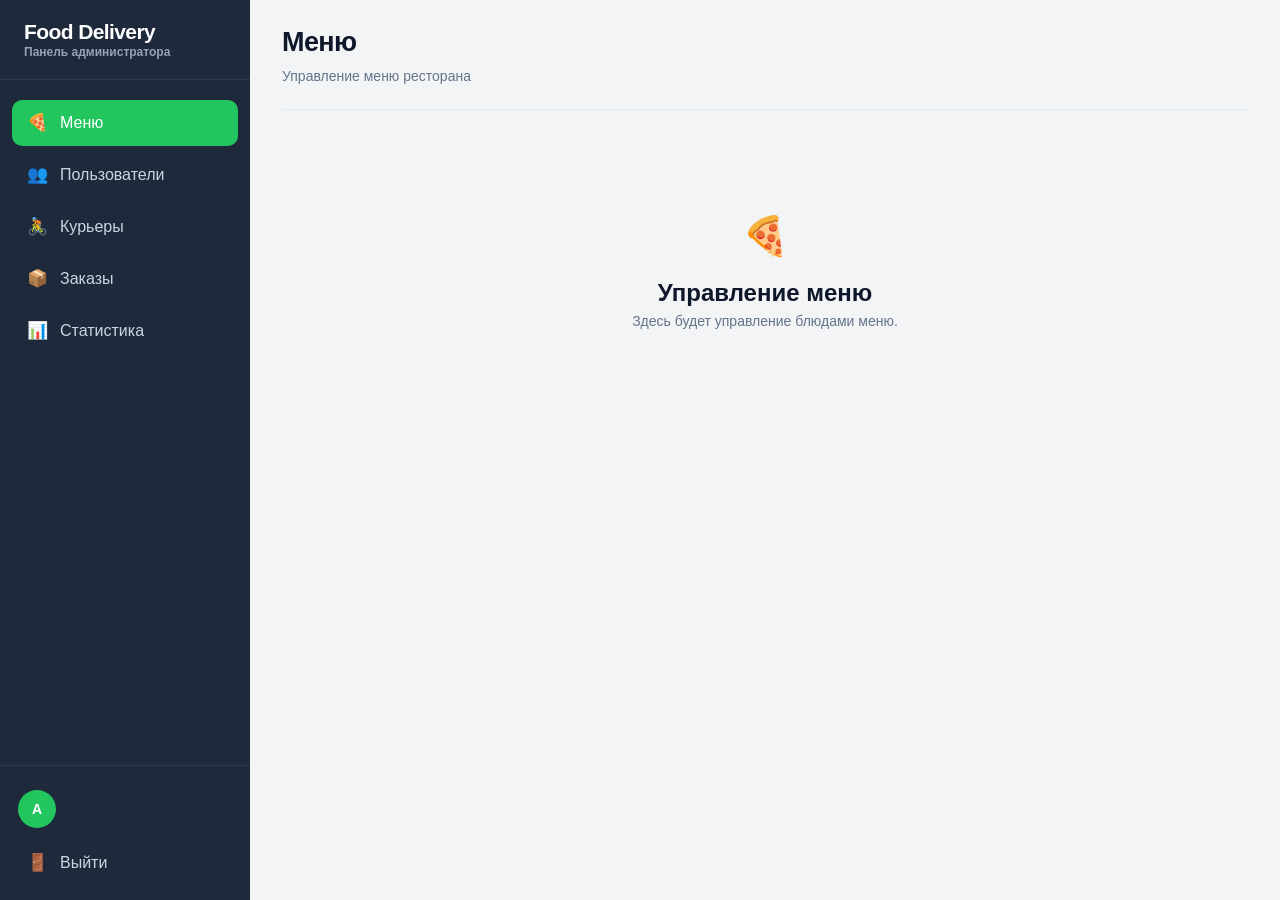
==== frontend/admin-service-frontend/index.html @ 24fa4620 "feat: add new info for user and did UserService with UserController" ====
<!DOCTYPE html>
<html lang="ru">
<head>
    <meta charset="UTF-8">
    <meta name="viewport" content="width=device-width, initial-scale=1.0">
    <title>Food Delivery — Администратор</title>
    <link rel="stylesheet" href="css/style.css">
</head>

<body>

<div class="app">

    <aside class="sidebar">
        <div class="sidebar-logo">
            <div class="logo-text">
                <span class="logo-title">Food Delivery</span>
                <span class="logo-subtitle">Панель администратора</span>
            </div>
        </div>

        <nav class="sidebar-nav">

            <button class="nav-item active" onclick="showSection('menu')">
                <span class="nav-icon">🍕</span>
                <span>Меню</span>
            </button>

            <button class="nav-item" onclick="showSection('users')">
                <span class="nav-icon">👥</span>
                <span>Пользователи</span>
            </button>

            <button class="nav-item" onclick="showSection('couriers')">
                <span class="nav-icon">🚴</span>
                <span>Курьеры</span>
            </button>

            <button class="nav-item" onclick="showSection('orders')">
                <span class="nav-icon">📦</span>
                <span>Заказы</span>
            </button>

            <button class="nav-item" onclick="showSection('statistics')">
                <span class="nav-icon">📊</span>
                <span>Статистика</span>
            </button>

        </nav>

        <div class="sidebar-bottom">

            <div class="user-info">
                <div class="user-avatar">A</div>

                <div class="user-details">
                    <span class="user-name" id="userEmail"></span>
                </div>
            </div>

            <button class="logout-button" onclick="logout()">
                <span class="nav-icon">🚪</span>
                <span>Выйти</span>
            </button>

        </div>

    </aside>

    <main class="main-content">
        <header class="top-header">
            <div class="header-title">
                <h1 id="pageTitle">Меню</h1>
                <p id="pageDescription">Управление меню ресторана</p>
            </div>
        </header>

        <section class="content-section">
            <div id="content">
                <div class="empty-state">
                    <div class="empty-state-icon">🍕</div>
                    <h2>Управление меню</h2>
                    <p>Здесь будет управление блюдами меню.</p>
                </div>
            </div>
        </section>

    </main>

</div>

<script type="module" src="js/app.js"></script>

</body>
</html>
---- frontend/admin-service-frontend/css/style.css ----
* {
    box-sizing: border-box;
    margin: 0;
    padding: 0;
}

:root {
    --primary: #22c55e;
    --primary-dark: #16a34a;
    --primary-light: #dcfce7;

    --background: #f3f4f6;
    --surface: #ffffff;

    --sidebar: #1e293b;
    --sidebar-hover: #334155;

    --text: #0f172a;
    --text-secondary: #64748b;

    --border: #e2e8f0;

    --danger: #ef4444;
    --danger-light: #fee2e2;

    --warning: #f59e0b;
    --warning-light: #fef3c7;

    --info: #3b82f6;
    --info-light: #dbeafe;

    --shadow: 0 4px 20px rgba(15, 23, 42, 0.06);
    --shadow-hover: 0 10px 30px rgba(15, 23, 42, 0.10);

    --radius: 14px;
}

html {
    width: 100%;
    min-height: 100%;
}

body {
    width: 100%;
    min-height: 100vh;
    font-family: Inter, Arial, sans-serif;
    background: var(--background);
    color: var(--text);
    line-height: 1.5;
}

button,
input,
textarea,
select {
    font: inherit;
}

button {
    cursor: pointer;
}

button:disabled {
    cursor: not-allowed;
    opacity: 0.55;
}

.hidden {
    display: none !important;
}

/* =========================================================
   LAYOUT & SIDEBAR
   ========================================================= */

.app {
    min-height: 100vh;
}

.sidebar {
    position: fixed;
    top: 0;
    left: 0;
    width: 250px;
    height: 100vh;
    display: flex;
    flex-direction: column;
    background: var(--sidebar);
    color: #ffffff;
    z-index: 100;
}

.sidebar-logo {
    height: 80px;
    display: flex;
    align-items: center;
    padding: 0 24px;
    border-bottom: 1px solid rgba(255, 255, 255, 0.08);
}

.logo-text {
    display: flex;
    flex-direction: column;
    line-height: 1;
}

.logo-title {
    color: #ffffff;
    font-size: 21px;
    font-weight: 800;
    letter-spacing: -0.6px;
}

.logo-subtitle {
    margin-top: 4px;
    color: #94a3b8;
    font-size: 12px;
    font-weight: 600;
}

.sidebar-nav {
    flex: 1;
    padding: 20px 12px;
}

.nav-item {
    width: 100%;
    height: 46px;
    display: flex;
    align-items: center;
    gap: 12px;
    padding: 0 14px;
    margin-bottom: 6px;
    border: 0;
    border-radius: 10px;
    background: transparent;
    color: #cbd5e1;
    text-align: left;
    transition: background 0.2s ease, color 0.2s ease;
}

.nav-item:hover {
    background: var(--sidebar-hover);
    color: #ffffff;
}

.nav-item.active {
    background: var(--primary);
    color: #ffffff;
}

.nav-icon {
    width: 22px;
    display: flex;
    align-items: center;
    justify-content: center;
    font-size: 17px;
}

.sidebar-bottom {
    padding: 16px 12px;
    border-top: 1px solid rgba(255, 255, 255, 0.08);
}

.user-info {
    display: flex;
    align-items: center;
    gap: 10px;
    padding: 8px 6px 14px;
}

.user-avatar {
    width: 38px;
    height: 38px;
    display: flex;
    align-items: center;
    justify-content: center;
    flex-shrink: 0;
    border-radius: 50%;
    background: var(--primary);
    color: #ffffff;
    font-size: 14px;
    font-weight: 800;
}

.user-details {
    min-width: 0;
    display: flex;
    flex-direction: column;
}

.user-name {
    overflow: hidden;
    color: #ffffff;
    font-size: 13px;
    font-weight: 650;
    text-overflow: ellipsis;
    white-space: nowrap;
}

.courier-status-badge {
    display: inline-block;
    font-size: 10px;
    font-weight: 700;
    padding: 2px 6px;
    border-radius: 10px;
    margin-top: 2px;
    width: fit-content;
}

.courier-status-badge.online {
    background: var(--primary-light);
    color: #15803d;
}

.courier-status-badge.offline {
    background: var(--danger-light);
    color: #b91c1c;
}

.logout-button {
    width: 100%;
    height: 42px;
    display: flex;
    align-items: center;
    gap: 12px;
    padding: 0 14px;
    border: 0;
    border-radius: 10px;
    background: transparent;
    color: #cbd5e1;
    text-align: left;
    transition: 0.2s ease;
}

.logout-button:hover {
    background: rgba(239, 68, 68, 0.15);
    color: #fca5a5;
}

/* =========================================================
   MAIN CONTENT & HEADER
   ========================================================= */

.main-content {
    width: calc(100% - 250px);
    min-height: 100vh;
    margin-left: 250px;
    padding: 0 32px 40px;
}

.top-header {
    min-height: 96px;
    display: flex;
    align-items: center;
    justify-content: space-between;
    gap: 20px;
    padding: 22px 0;
    border-bottom: 1px solid var(--border);
}

.header-title h1 {
    font-size: 27px;
    font-weight: 750;
    letter-spacing: -0.6px;
}

.header-title p {
    margin-top: 3px;
    color: var(--text-secondary);
    font-size: 14px;
}

.header-actions {
    display: flex;
    align-items: center;
    gap: 14px;
}

.stats-counter {
    background: var(--surface);
    border: 1px solid var(--border);
    padding: 8px 16px;
    border-radius: 10px;
    font-size: 13px;
    color: var(--text-secondary);

    display: flex;
    align-items: center;
    gap: 6px;
}

.stats-counter strong {
    color: var(--primary-dark);
    font-size: 15px;
}

.status-toggle-button {
    height: 44px;
    padding: 0 18px;
    border: 0;
    border-radius: 10px;
    font-size: 13px;
    font-weight: 700;
    display: inline-flex;
    align-items: center;
    gap: 8px;
    transition: 0.2s ease;
}

.status-toggle-button.online {
    background: var(--primary);
    color: #ffffff;
}

.status-toggle-button.online:hover {
    background: var(--primary-dark);
}

.status-toggle-button.offline {
    background: var(--danger);
    color: #ffffff;
}

.status-toggle-button.offline:hover {
    background: #dc2626;
}

.status-dot {
    width: 8px;
    height: 8px;
    border-radius: 50%;
    background: #ffffff;
}

.alert {
    margin-top: 20px;
    padding: 13px 16px;
    border-radius: 10px;
    font-size: 14px;
    font-weight: 600;
}

.alert-danger {
    background: var(--danger-light);
    color: #b91c1c;
    border: 1px solid #fecaca;
}

.alert-success {
    background: var(--primary-light);
    color: #15803d;
    border: 1px solid #bbf7d0;
}

.content-section {
    padding-top: 28px;
}

/* =========================================================
   ACTIVE DELIVERY CARD (ГЛАВНАЯ КАРТОЧКА КУРЬЕРА)
   ========================================================= */

.active-delivery-card {
    background: var(--surface);
    border: 2px solid var(--primary);
    border-radius: var(--radius);
    padding: 24px;
    box-shadow: var(--shadow-hover);
    max-width: 700px;
}

.active-delivery-header {
    display: flex;
    align-items: flex-start;
    justify-content: space-between;
    padding-bottom: 18px;
    border-bottom: 1px solid var(--border);
}

.active-badge {
    font-size: 11px;
    font-weight: 800;
    color: var(--primary-dark);
    letter-spacing: 0.5px;
}

.active-delivery-header h2 {
    font-size: 24px;
    font-weight: 800;
    margin-top: 2px;
}

.active-delivery-body {
    padding: 20px 0;
}

.delivery-address-box {
    background: #f8fafc;
    padding: 16px;
    border-radius: 10px;
    border: 1px solid var(--border);
    margin-bottom: 16px;
}

.delivery-address-box span {
    display: block;
    font-size: 11px;
    color: var(--text-secondary);
    text-transform: uppercase;
    margin-bottom: 4px;
}

.delivery-address-box strong {
    font-size: 16px;
    color: var(--text);
}

.delivery-meta-grid {
    display: grid;
    grid-template-columns: 1fr 1fr;
    gap: 16px;
}

.delivery-meta-grid div {
    background: #f8fafc;
    padding: 12px 16px;
    border-radius: 10px;
    border: 1px solid var(--border);
}

.delivery-meta-grid span {
    display: block;
    font-size: 11px;
    color: var(--text-secondary);
    text-transform: uppercase;
    margin-bottom: 2px;
}

.delivery-meta-grid strong {
    font-size: 14px;
}

.active-delivery-actions {
    padding-top: 10px;
}

.action-btn {
    width: 100%;
    height: 52px;
    font-size: 15px;
}

.success-btn {
    background: #16a34a;
}

.success-btn:hover {
    background: #15803d;
}

/* =========================================================
   WAITING & HISTORY DELIVERIES LIST
   ========================================================= */

.orders-header {
    display: flex;
    align-items: center;
    justify-content: space-between;
    gap: 15px;
    margin-bottom: 20px;
}

.orders-header h2 {
    font-size: 19px;
}

.orders-header p {
    color: var(--text-secondary);
    font-size: 13px;
}

.waiting-list,
.orders-list {
    display: grid;
    gap: 14px;
}

.delivery-card {
    padding: 20px;
    background: var(--surface);
    border: 1px solid var(--border);
    border-radius: var(--radius);
    box-shadow: var(--shadow);
    transition: transform 0.2s ease, box-shadow 0.2s ease;
}

.delivery-card:hover {
    transform: translateY(-1px);
    box-shadow: var(--shadow-hover);
}

.delivery-card-header {
    display: flex;
    align-items: center;
    justify-content: space-between;
    padding-bottom: 14px;
    border-bottom: 1px solid var(--border);
}

.delivery-card-header h3 {
    font-size: 17px;
}

.order-status {
    display: inline-flex;
    align-items: center;
    min-height: 28px;
    padding: 0 12px;
    border-radius: 20px;
    font-size: 12px;
    font-weight: 700;
    white-space: nowrap;
}

.status-success {
    background: var(--primary-light);
    color: #15803d;
}

.status-info {
    background: var(--info-light);
    color: #1d4ed8;
}

.status-warning {
    background: var(--warning-light);
    color: #b45309;
}

.delivery-card-body {
    display: grid;
    grid-template-columns: 2fr 1fr auto;
    align-items: center;
    gap: 16px;
    padding-top: 14px;
}

.delivery-card-body span {
    display: block;
    font-size: 11px;
    color: var(--text-secondary);
    text-transform: uppercase;
    margin-bottom: 2px;
}

.delivery-card-body strong {
    font-size: 14px;
}

/* =========================================================
   BUTTONS & STATES
   ========================================================= */

.primary-button {
    min-height: 44px;
    padding: 0 18px;
    border: 0;
    border-radius: 9px;
    background: var(--primary);
    color: #ffffff;
    font-weight: 700;
    transition: 0.2s ease;
}

.primary-button:hover:not(:disabled) {
    background: var(--primary-dark);
}

.secondary-button {
    min-height: 40px;
    padding: 0 14px;
    border: 1px solid var(--border);
    border-radius: 9px;
    background: #ffffff;
    color: var(--text);
    font-size: 13px;
    font-weight: 650;
    transition: 0.2s ease;
}

.secondary-button:hover {
    border-color: var(--primary);
    color: var(--primary-dark);
}

.empty-state {
    padding: 70px 20px;
    text-align: center;
}

.empty-state-icon {
    font-size: 38px;
    margin-bottom: 10px;
}

.empty-state h3 {
    font-size: 18px;
    margin-bottom: 6px;
}

.empty-state p {
    color: var(--text-secondary);
    font-size: 14px;
    margin-bottom: 18px;
}

.loader {
    width: 34px;
    height: 34px;
    margin: 0 auto 14px;
    border: 3px solid #e2e8f0;
    border-top-color: var(--primary);
    border-radius: 50%;
    animation: spin 0.8s linear infinite;
}

.courier-state {
    padding: 60px 20px;
    text-align: center;
    color: var(--text-secondary);
}

@keyframes spin {
    to {
        transform: rotate(360deg);
    }
}

/* =========================================================
   PROFILE
   ========================================================= */

.profile-section {
    max-width: 600px;
}

.profile-card {
    overflow: hidden;
    background: var(--surface);
    border: 1px solid var(--border);
    border-radius: var(--radius);
    box-shadow: var(--shadow);
}

.profile-card-header {
    display: flex;
    align-items: center;
    gap: 16px;
    padding: 24px;
    border-bottom: 1px solid var(--border);
}

.profile-avatar-large {
    width: 60px;
    height: 60px;
    display: flex;
    align-items: center;
    justify-content: center;
    flex-shrink: 0;
    border-radius: 50%;
    background: var(--primary-light);
    color: var(--primary-dark);
    font-size: 22px;
    font-weight: 800;
}

.profile-card-header h2 {
    font-size: 19px;
    font-weight: 700;
}

.profile-info {
    padding: 8px 24px;
}

.profile-info-row {
    min-height: 54px;
    display: flex;
    align-items: center;
    justify-content: space-between;
    gap: 20px;
    border-bottom: 1px solid var(--border);
}

.profile-info-row span {
    color: var(--text-secondary);
    font-size: 13px;
}

.profile-info-row strong {
    font-size: 13px;
}

.logout-profile-button {
    height: 44px;
    margin: 20px 24px;
    padding: 0 16px;
    border: 1px solid #fecaca;
    border-radius: 9px;
    background: var(--danger-light);
    color: #b91c1c;
    font-size: 13px;
    font-weight: 650;
    width: calc(100% - 48px);
}

.logout-profile-button:hover {
    background: #fecaca;
}

/* =========================================================
   RESPONSIVE
   ========================================================= */

@media (max-width: 760px) {
    .sidebar {
        position: static;
        width: 100%;
        height: auto;
    }

    .main-content {
        width: 100%;
        margin-left: 0;
        padding: 0 18px 30px;
    }

    .delivery-card-body {
        grid-template-columns: 1fr;
    }
}
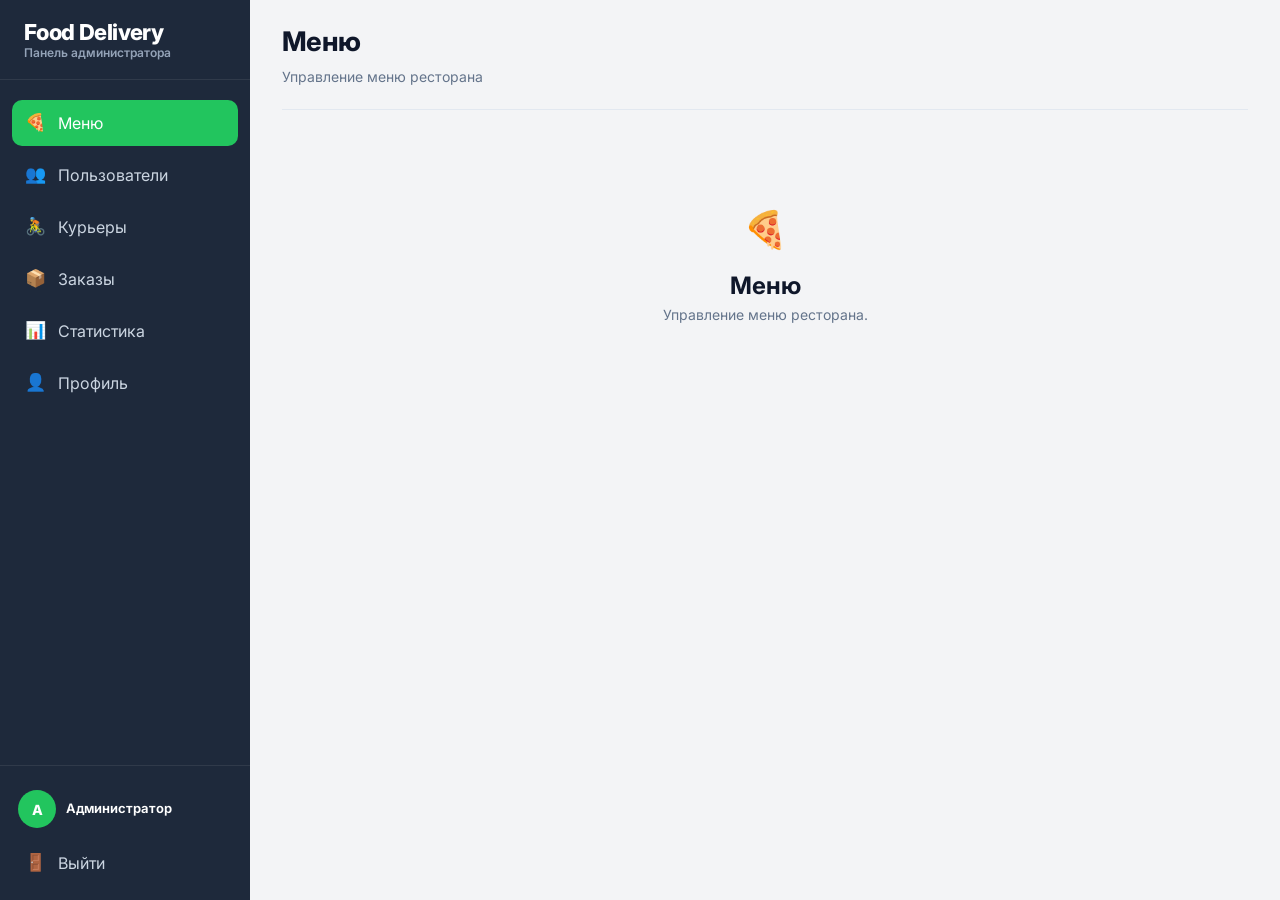
==== commit efa72f1b: "fix: refactored frontend, delete unnecessary methods and files" ====
--- a/frontend/admin-service-frontend/index.html
+++ b/frontend/admin-service-frontend/index.html
@@ -4,7 +4,8 @@
     <meta charset="UTF-8">
     <meta name="viewport" content="width=device-width, initial-scale=1.0">
     <title>Food Delivery — Администратор</title>
-    <link rel="stylesheet" href="css/style.css">
+    <link rel="stylesheet" href="../common/css/base.css">
+    <link rel="stylesheet" href="../common/css/components.css">
 </head>
 
 <body>
@@ -21,29 +22,34 @@
 
         <nav class="sidebar-nav">
 
-            <button class="nav-item active" onclick="showSection('menu')">
+            <button class="nav-item active" data-section="menu">
                 <span class="nav-icon">🍕</span>
                 <span>Меню</span>
             </button>
 
-            <button class="nav-item" onclick="showSection('users')">
+            <button class="nav-item" data-section="users">
                 <span class="nav-icon">👥</span>
                 <span>Пользователи</span>
             </button>
 
-            <button class="nav-item" onclick="showSection('couriers')">
+            <button class="nav-item" data-section="couriers">
                 <span class="nav-icon">🚴</span>
                 <span>Курьеры</span>
             </button>
 
-            <button class="nav-item" onclick="showSection('orders')">
+            <button class="nav-item" data-section="orders">
                 <span class="nav-icon">📦</span>
                 <span>Заказы</span>
             </button>
 
-            <button class="nav-item" onclick="showSection('statistics')">
+            <button class="nav-item" data-section="statistics">
                 <span class="nav-icon">📊</span>
                 <span>Статистика</span>
+            </button>
+
+            <button class="nav-item" type="button" data-section="profile">
+                <span class="nav-icon">👤</span>
+                <span>Профиль</span>
             </button>
 
         </nav>
@@ -58,7 +64,7 @@
                 </div>
             </div>
 
-            <button class="logout-button" onclick="logout()">
+            <button class="logout-button" id="logoutButton">
                 <span class="nav-icon">🚪</span>
                 <span>Выйти</span>
             </button>
--- a/frontend/common/css/base.css
+++ b/frontend/common/css/base.css
@@ -0,0 +1,126 @@
+@import url("https://fonts.googleapis.com/css2?family=Inter:wght@400;500;600;700;800&display=swap");
+
+:root {
+    --color-primary: #22c55e;
+    --color-primary-dark: #16a34a;
+    --color-primary-light: #dcfce7;
+
+    --color-bg: #f3f4f6;
+    --color-surface: #ffffff;
+    --color-surface-muted: #f8fafc;
+
+    --color-sidebar: #1e293b;
+    --color-sidebar-hover: #334155;
+
+    --color-text: #0f172a;
+    --color-text-secondary: #64748b;
+    --color-border: #e2e8f0;
+    --color-border-strong: #cbd5e1;
+
+    --color-danger: #ef4444;
+    --color-danger-dark: #dc2626;
+    --color-danger-light: #fee2e2;
+
+    --color-warning-light: #fef3c7;
+
+    --color-info-light: #dbeafe;
+
+    --color-success-text: #15803d;
+    --color-danger-text: #b91c1c;
+    --color-warning-text: #b45309;
+    --color-info-text: #1d4ed8;
+
+    --shadow-sm: 0 2px 12px rgba(15, 23, 42, .05);
+    --shadow-md: 0 10px 32px rgba(15, 23, 42, .10);
+    --shadow-lg: 0 24px 70px rgba(15, 23, 42, .18);
+
+    --radius-sm: 9px;
+    --radius-md: 14px;
+    --radius-lg: 18px;
+
+    --spacing-1: 4px;
+    --spacing-2: 8px;
+    --spacing-3: 12px;
+    --spacing-4: 16px;
+    --spacing-5: 20px;
+    --spacing-6: 24px;
+    --spacing-7: 28px;
+    --spacing-8: 32px;
+}
+
+* {
+    box-sizing: border-box;
+    margin: 0;
+    padding: 0;
+}
+
+html {
+    width: 100%;
+    min-height: 100%;
+}
+
+body {
+    width: 100%;
+    min-height: 100vh;
+    font-family: Inter, -apple-system, BlinkMacSystemFont, "Segoe UI", Roboto, Arial, sans-serif;
+    background: var(--color-bg);
+    color: var(--color-text);
+    line-height: 1.5;
+    -webkit-font-smoothing: antialiased;
+    text-rendering: optimizeLegibility;
+}
+
+button,
+input,
+textarea,
+select {
+    font: inherit;
+}
+
+button {
+    cursor: pointer;
+}
+
+button:disabled {
+    cursor: not-allowed;
+    opacity: .55;
+}
+
+img {
+    max-width: 100%;
+}
+
+input,
+textarea,
+select {
+    outline: none;
+}
+
+input:focus,
+textarea:focus,
+select:focus {
+    border-color: var(--color-primary) !important;
+    box-shadow: 0 0 0 3px rgba(34, 197, 94, .10);
+}
+
+h1,
+h2,
+h3,
+h4,
+h5,
+h6 {
+    color: var(--color-text);
+}
+
+.hidden {
+    display: none !important;
+}
+
+.full-width {
+    width: 100%;
+}
+
+::selection {
+    background: var(--color-primary-light);
+    color: var(--color-text);
+}
--- a/frontend/common/css/components.css
+++ b/frontend/common/css/components.css
@@ -0,0 +1,514 @@
+.app {
+    min-height: 100vh;
+}
+
+.sidebar {
+    position: fixed;
+    inset: 0 auto 0 0;
+    width: 250px;
+    height: 100vh;
+    display: flex;
+    flex-direction: column;
+    background: var(--color-sidebar);
+    color: #fff;
+    z-index: 100;
+}
+
+.sidebar-logo {
+    height: 80px;
+    display: flex;
+    align-items: center;
+    padding: 0 var(--spacing-6);
+    border-bottom: 1px solid rgba(255, 255, 255, .08);
+}
+
+.logo-text {
+    display: flex;
+    flex-direction: column;
+    line-height: 1;
+}
+
+.logo-title {
+    color: #fff;
+    font-size: 22px;
+    font-weight: 800;
+    letter-spacing: -.6px;
+}
+
+.logo-subtitle {
+    margin-top: var(--spacing-1);
+    color: #94a3b8;
+    font-size: 12px;
+    font-weight: 600;
+}
+
+.sidebar-nav {
+    flex: 1;
+    padding: var(--spacing-5) var(--spacing-3);
+}
+
+.nav-item {
+    width: 100%;
+    height: 46px;
+    display: flex;
+    align-items: center;
+    gap: var(--spacing-3);
+    padding: 0 var(--spacing-3);
+    margin-bottom: 6px;
+    border: 0;
+    border-radius: 10px;
+    background: transparent;
+    color: #cbd5e1;
+    text-align: left;
+    transition: background-color .2s ease, color .2s ease;
+}
+
+.nav-item:hover {
+    background: var(--color-sidebar-hover);
+    color: #fff;
+}
+
+.nav-item.active {
+    background: var(--color-primary);
+    color: #fff;
+}
+
+.nav-icon {
+    width: 22px;
+    display: flex;
+    align-items: center;
+    justify-content: center;
+    flex-shrink: 0;
+    font-size: 17px;
+}
+
+.sidebar-bottom {
+    padding: var(--spacing-4) var(--spacing-3);
+    border-top: 1px solid rgba(255, 255, 255, .08);
+}
+
+.user-info {
+    display: flex;
+    align-items: center;
+    gap: 10px;
+    padding: var(--spacing-2) 6px 14px;
+}
+
+.user-avatar {
+    width: 38px;
+    height: 38px;
+    display: flex;
+    align-items: center;
+    justify-content: center;
+    flex-shrink: 0;
+    border-radius: 50%;
+    background: var(--color-primary);
+    color: #fff;
+    font-size: 14px;
+    font-weight: 800;
+}
+
+.user-details {
+    min-width: 0;
+    display: flex;
+    flex-direction: column;
+}
+
+.user-name {
+    overflow: hidden;
+    color: #fff;
+    font-size: 13px;
+    font-weight: 650;
+    text-overflow: ellipsis;
+    white-space: nowrap;
+}
+
+.logout-button {
+    width: 100%;
+    height: 42px;
+    display: flex;
+    align-items: center;
+    gap: var(--spacing-3);
+    padding: 0 var(--spacing-3);
+    border: 0;
+    border-radius: 10px;
+    background: transparent;
+    color: #cbd5e1;
+    text-align: left;
+    transition: background-color .2s ease, color .2s ease;
+}
+
+.logout-button:hover {
+    background: rgba(239, 68, 68, .15);
+    color: #fca5a5;
+}
+
+.main-content {
+    width: calc(100% - 250px);
+    min-height: 100vh;
+    margin-left: 250px;
+    padding: 0 var(--spacing-8) 40px;
+}
+
+.top-header {
+    min-height: 96px;
+    display: flex;
+    align-items: center;
+    justify-content: space-between;
+    gap: var(--spacing-5);
+    padding: 22px 0;
+    border-bottom: 1px solid var(--color-border);
+}
+
+.header-title h1 {
+    font-size: 27px;
+    font-weight: 750;
+    letter-spacing: -.6px;
+}
+
+.header-title p {
+    margin-top: 3px;
+    color: var(--color-text-secondary);
+    font-size: 14px;
+}
+
+.header-actions {
+    display: flex;
+    align-items: center;
+    gap: var(--spacing-3);
+}
+
+.content-section {
+    padding-top: var(--spacing-7);
+}
+
+.primary-button,
+.secondary-button,
+.btn {
+    display: inline-flex;
+    align-items: center;
+    justify-content: center;
+    gap: var(--spacing-2);
+    font-weight: 650;
+    line-height: 1;
+    border-radius: var(--radius-sm);
+    transition: background-color .2s ease, border-color .2s ease, color .2s ease, transform .2s ease;
+}
+
+.primary-button,
+.btn-primary {
+    min-height: 44px;
+    padding: 0 18px;
+    border: 1px solid var(--color-primary);
+    background: var(--color-primary);
+    color: #fff;
+}
+
+.primary-button:hover:not(:disabled),
+.btn-primary:hover:not(:disabled) {
+    border-color: var(--color-primary-dark);
+    background: var(--color-primary-dark);
+}
+
+.secondary-button,
+.btn-secondary {
+    min-height: 40px;
+    padding: 0 14px;
+    border: 1px solid var(--color-border);
+    background: var(--color-surface);
+    color: var(--color-text);
+    font-size: 13px;
+}
+
+.secondary-button:hover:not(:disabled),
+.btn-secondary:hover:not(:disabled) {
+    border-color: var(--color-primary);
+    color: var(--color-primary-dark);
+}
+
+.btn {
+    width: auto;
+}
+
+.btn-primary {
+    width: 100%;
+}
+
+.btn:active:not(:disabled) {
+    transform: translateY(1px);
+}
+
+.close-button,
+.modal-close {
+    width: 38px;
+    height: 38px;
+    display: inline-flex;
+    align-items: center;
+    justify-content: center;
+    flex-shrink: 0;
+    padding: 0;
+    border: 1px solid var(--color-border);
+    border-radius: 10px;
+    background: var(--color-surface-muted);
+    color: var(--color-text-secondary);
+    font-size: 20px;
+    line-height: 1;
+    transition: background-color .2s ease, color .2s ease, border-color .2s ease;
+}
+
+.close-button:hover,
+.modal-close:hover {
+    border-color: var(--color-border-strong);
+    background: #f1f5f9;
+    color: var(--color-text);
+}
+
+.form-group {
+    margin-bottom: var(--spacing-5);
+}
+
+.form-group label {
+    display: block;
+    margin-bottom: var(--spacing-2);
+    font-size: 13px;
+    font-weight: 650;
+}
+
+.form-group input,
+.form-group textarea,
+.form-group select {
+    width: 100%;
+    min-height: 46px;
+    padding: 10px 13px;
+    border: 1px solid var(--color-border);
+    border-radius: var(--radius-sm);
+    background: var(--color-surface);
+    color: var(--color-text);
+    font-size: 14px;
+    transition: border-color .2s ease, box-shadow .2s ease;
+}
+
+.form-group textarea {
+    min-height: 100px;
+    resize: vertical;
+}
+
+.form-group input::placeholder,
+.form-group textarea::placeholder {
+    color: #94a3b8;
+}
+
+.form-group input.error,
+.form-group textarea.error,
+.form-group select.error {
+    border-color: var(--color-danger) !important;
+}
+
+.field-error {
+    display: block;
+    margin-top: 6px;
+    color: var(--color-danger-dark);
+    font-size: 12px;
+    font-weight: 500;
+}
+
+.alert,
+.modal-error {
+    padding: var(--spacing-3) 14px;
+    border: 1px solid #fecaca;
+    border-radius: var(--radius-sm);
+    background: var(--color-danger-light);
+    color: var(--color-danger-text);
+    font-size: 13px;
+    font-weight: 600;
+}
+
+.alert {
+    margin-top: var(--spacing-5);
+}
+
+.modal-error {
+    margin-top: 0;
+    margin-bottom: var(--spacing-4);
+}
+
+.alert-success,
+.alert.success {
+    border-color: #bbf7d0;
+    background: var(--color-primary-light);
+    color: var(--color-success-text);
+}
+
+.alert-danger {
+    border-color: #fecaca;
+    background: var(--color-danger-light);
+    color: var(--color-danger-text);
+}
+
+.order-status {
+    display: inline-flex;
+    align-items: center;
+    min-height: 28px;
+    padding: 0 var(--spacing-3);
+    border-radius: 20px;
+    font-size: 12px;
+    font-weight: 700;
+    white-space: nowrap;
+}
+
+.status-success {
+    background: var(--color-primary-light);
+    color: var(--color-success-text);
+}
+
+.status-info {
+    background: var(--color-info-light);
+    color: var(--color-info-text);
+}
+
+.status-warning {
+    background: var(--color-warning-light);
+    color: var(--color-warning-text);
+}
+
+.status-danger {
+    background: var(--color-danger-light);
+    color: var(--color-danger-text);
+}
+
+.status-default {
+    background: #f1f5f9;
+    color: var(--color-text-secondary);
+}
+
+.loader {
+    width: 34px;
+    height: 34px;
+    margin: 0 auto 14px;
+    border: 3px solid var(--color-border);
+    border-top-color: var(--color-primary);
+    border-radius: 50%;
+    animation: spin .8s linear infinite;
+}
+
+@keyframes spin {
+    to {
+        transform: rotate(360deg);
+    }
+}
+
+.empty-state,
+.menu-state,
+.orders-state,
+.courier-state {
+    padding: 64px 20px;
+    text-align: center;
+}
+
+.courier-state {
+    color: var(--color-text-secondary);
+}
+
+.empty-state-icon,
+.empty-icon {
+    margin-bottom: var(--spacing-3);
+    font-size: 36px;
+}
+
+.empty-state h3,
+.menu-state h3,
+.courier-state h3 {
+    margin-bottom: 6px;
+    font-size: 18px;
+}
+
+.empty-state p,
+.menu-state p,
+.courier-state p {
+    color: var(--color-text-secondary);
+    font-size: 14px;
+}
+
+.empty-state p {
+    margin-bottom: 18px;
+}
+
+.overlay,
+.modal-overlay {
+    position: fixed;
+    inset: 0;
+}
+
+.overlay {
+    background: rgba(15, 23, 42, .45);
+    z-index: 250;
+}
+
+.modal-overlay {
+    display: flex;
+    align-items: center;
+    justify-content: center;
+    padding: 18px;
+    background: rgba(15, 23, 42, .58);
+    backdrop-filter: blur(2px);
+    z-index: 500;
+}
+
+.modal {
+    width: 100%;
+    max-width: 520px;
+    max-height: calc(100vh - 36px);
+    overflow: hidden;
+    background: var(--color-surface);
+    border: 1px solid rgba(226, 232, 240, .9);
+    border-radius: var(--radius-lg);
+    box-shadow: var(--shadow-lg);
+}
+
+.modal-header {
+    min-height: 72px;
+    display: flex;
+    align-items: center;
+    justify-content: space-between;
+    gap: var(--spacing-4);
+    padding: 16px 18px;
+    border-bottom: 1px solid var(--color-border);
+    background: var(--color-surface);
+}
+
+.modal-header > div:first-child {
+    min-width: 0;
+}
+
+.modal-header h2 {
+    font-size: 19px;
+    font-weight: 750;
+    letter-spacing: -.2px;
+}
+
+.modal-header p {
+    margin-top: 2px;
+    color: var(--color-text-secondary);
+    font-size: 13px;
+    line-height: 1.4;
+}
+
+.modal-body {
+    padding: var(--spacing-5);
+    overflow-y: auto;
+}
+
+.modal-footer {
+    display: flex;
+    justify-content: flex-end;
+    gap: 10px;
+    padding: var(--spacing-4) var(--spacing-5);
+    border-top: 1px solid var(--color-border);
+    background: var(--color-surface-muted);
+}
+
+.orders-list {
+    display: grid;
+    gap: 14px;
+}
+
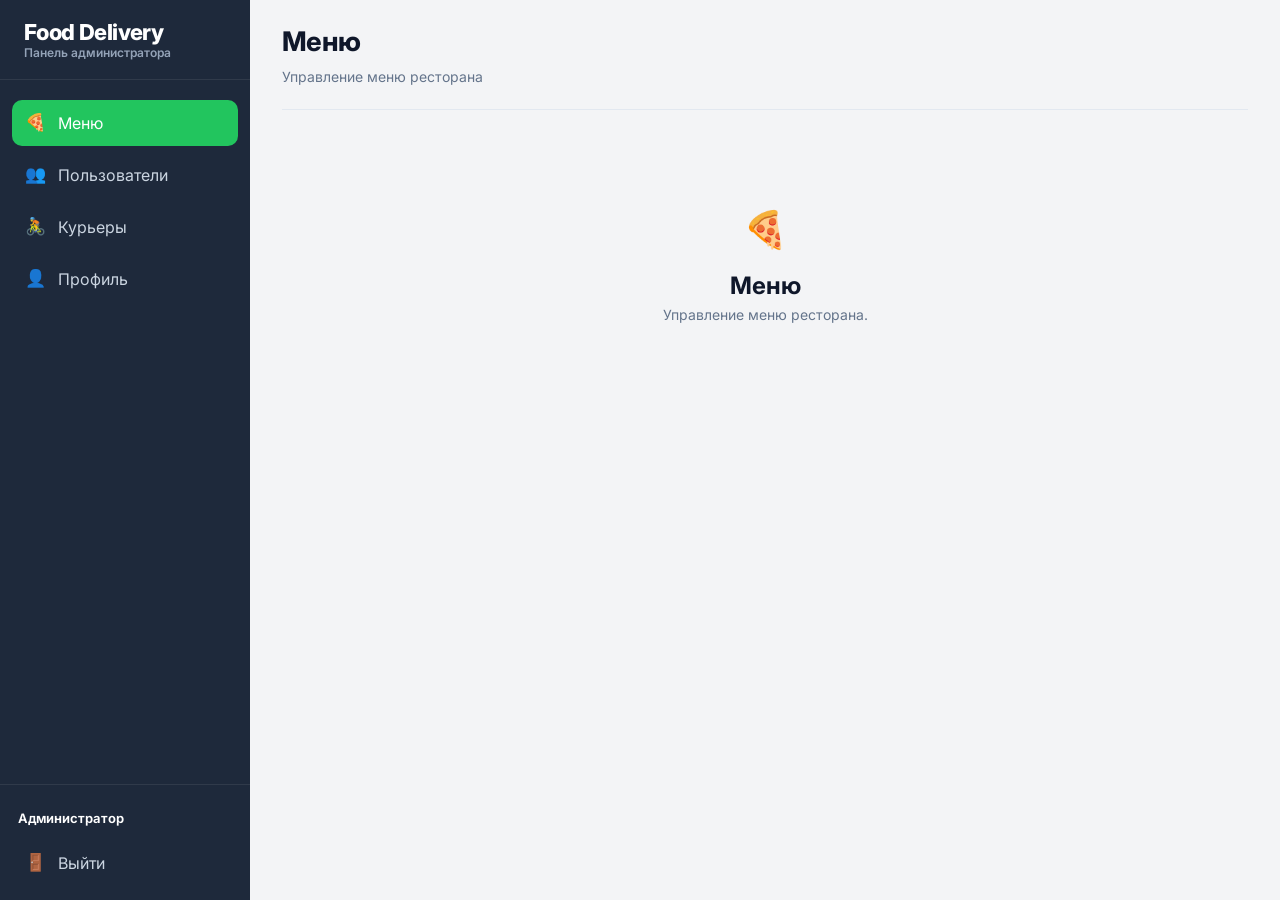
==== commit 40f4f551: "feat: did cancel order action on order-service" ====
--- a/frontend/admin-service-frontend/index.html
+++ b/frontend/admin-service-frontend/index.html
@@ -37,16 +37,6 @@
                 <span>Курьеры</span>
             </button>
 
-            <button class="nav-item" data-section="orders">
-                <span class="nav-icon">📦</span>
-                <span>Заказы</span>
-            </button>
-
-            <button class="nav-item" data-section="statistics">
-                <span class="nav-icon">📊</span>
-                <span>Статистика</span>
-            </button>
-
             <button class="nav-item" type="button" data-section="profile">
                 <span class="nav-icon">👤</span>
                 <span>Профиль</span>
@@ -57,8 +47,6 @@
         <div class="sidebar-bottom">
 
             <div class="user-info">
-                <div class="user-avatar">A</div>
-
                 <div class="user-details">
                     <span class="user-name" id="userEmail"></span>
                 </div>
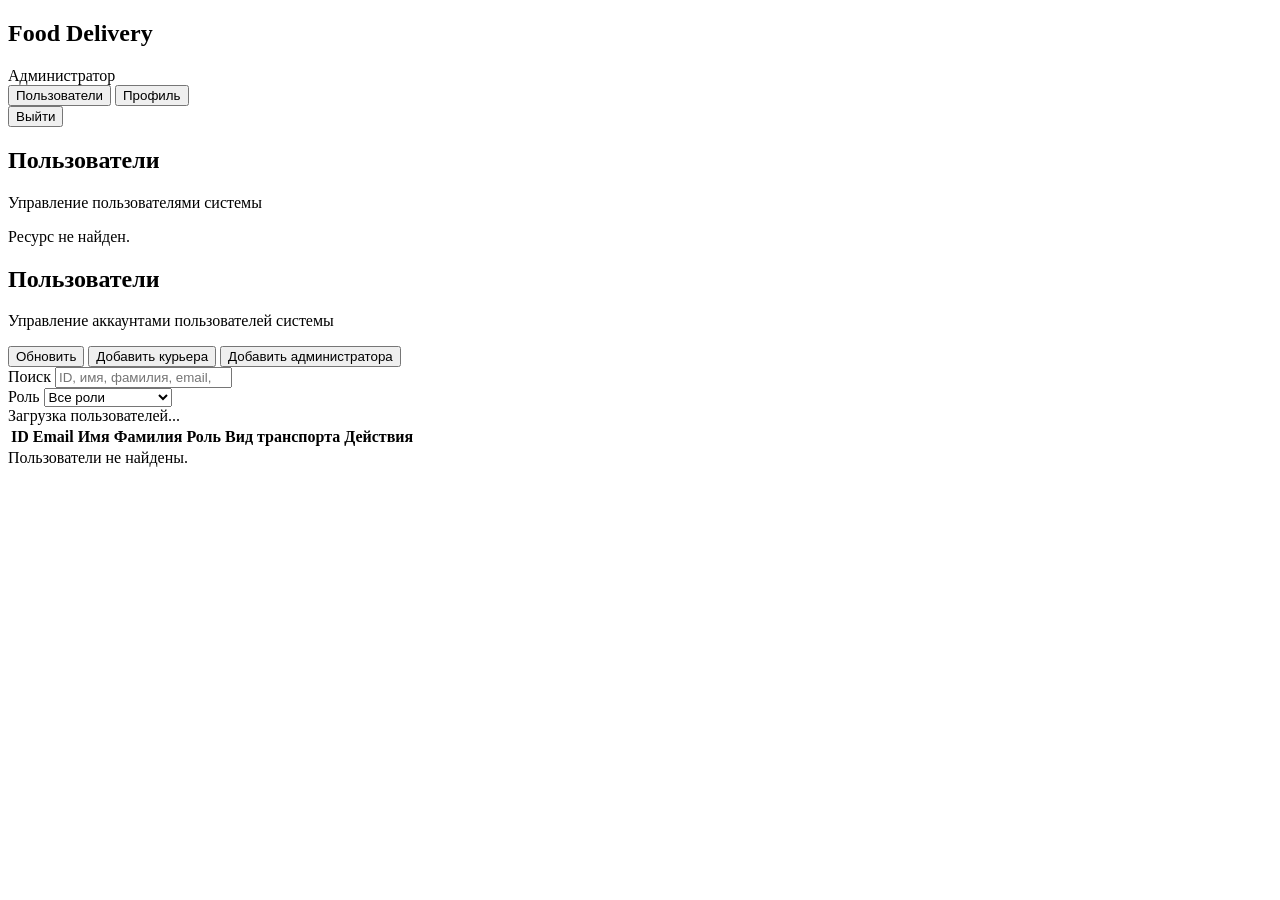
==== commit 4dc11ddb: "feat: did admin panel with actions on users" ====
--- a/frontend/admin-service-frontend/index.html
+++ b/frontend/admin-service-frontend/index.html
@@ -2,86 +2,174 @@
 <html lang="ru">
 <head>
     <meta charset="UTF-8">
+
     <meta name="viewport" content="width=device-width, initial-scale=1.0">
-    <title>Food Delivery — Администратор</title>
-    <link rel="stylesheet" href="../common/css/base.css">
-    <link rel="stylesheet" href="../common/css/components.css">
+
+    <title>Food Delivery - Панель администратора</title>
+
+    <link rel="stylesheet" href="/admin/common/css/base.css">
+    <link rel="stylesheet" href="/admin/common/css/components.css">
+    <link rel="stylesheet" href="/admin/common/css/profile.css">
+    <link rel="stylesheet" href="/admin/css/admin.css">
 </head>
 
 <body>
 
-<div class="app">
+<aside class="sidebar">
 
-    <aside class="sidebar">
-        <div class="sidebar-logo">
-            <div class="logo-text">
-                <span class="logo-title">Food Delivery</span>
-                <span class="logo-subtitle">Панель администратора</span>
-            </div>
+    <div class="sidebar-header">
+        <h1>Food Delivery</h1>
+        <span>Администратор</span>
+    </div>
+
+    <nav class="sidebar-nav">
+
+        <button type="button"
+                class="nav-item active"
+                data-section="users"
+        >
+            Пользователи
+        </button>
+
+        <button type="button"
+                class="nav-item"
+                data-section="profile">
+            Профиль
+        </button>
+
+    </nav>
+
+    <div class="sidebar-footer">
+        <div id="userEmail"></div>
+
+        <button type="button" id="logoutButton" class="logout-button">
+            Выйти
+        </button>
+    </div>
+
+</aside>
+
+<main class="main-content">
+
+    <header class="page-header">
+        <div>
+            <h2 id="pageTitle">Пользователи</h2>
+
+            <p id="pageSubtitle">
+                Управление пользователями системы
+            </p>
         </div>
+    </header>
 
-        <nav class="sidebar-nav">
+    <div id="alertBox" class="alert hidden" role="alert"></div>
 
-            <button class="nav-item active" data-section="menu">
-                <span class="nav-icon">🍕</span>
-                <span>Меню</span>
-            </button>
+    <section id="usersSection" class="content-section">
 
-            <button class="nav-item" data-section="users">
-                <span class="nav-icon">👥</span>
-                <span>Пользователи</span>
-            </button>
+        <div class="section-card">
 
-            <button class="nav-item" data-section="couriers">
-                <span class="nav-icon">🚴</span>
-                <span>Курьеры</span>
-            </button>
+            <div class="section-card-header">
 
-            <button class="nav-item" type="button" data-section="profile">
-                <span class="nav-icon">👤</span>
-                <span>Профиль</span>
-            </button>
+                <div>
+                    <h2>Пользователи</h2>
 
-        </nav>
+                    <p>Управление аккаунтами пользователей системы </p>
+                </div>
 
-        <div class="sidebar-bottom">
+                <div class="section-actions">
 
-            <div class="user-info">
-                <div class="user-details">
-                    <span class="user-name" id="userEmail"></span>
+                    <button type="button"
+                            id="refreshUsersButton"
+                            class="secondary-button"> Обновить
+                    </button>
+
+                    <button type="button"
+                            id="addCourierButton"
+                            class="primary-button"> Добавить курьера
+                    </button>
+
+                    <button type="button"
+                            id="addAdminButton"
+                            class="primary-button"> Добавить администратора
+                    </button>
+
                 </div>
+
             </div>
 
-            <button class="logout-button" id="logoutButton">
-                <span class="nav-icon">🚪</span>
-                <span>Выйти</span>
-            </button>
+            <div class="users-toolbar">
+
+                <div class="form-group">
+                    <label for="userSearchInput">
+                        Поиск
+                    </label>
+
+                    <input type="search"
+                           id="userSearchInput"
+                           placeholder="ID, имя, фамилия, email, роль..."
+                           autocomplete="off">
+                </div>
+
+                <div class="form-group">
+                    <label for="userRoleFilter">
+                        Роль
+                    </label>
+
+                    <select id="userRoleFilter">
+
+                        <option value="ALL">
+                            Все роли
+                        </option>
+
+                        <option value="ROLE_ADMIN">
+                            Администраторы
+                        </option>
+
+                        <option value="ROLE_COURIER">
+                            Курьеры
+                        </option>
+
+                        <option value="ROLE_CUSTOMER">
+                            Клиенты
+                        </option>
+
+                    </select>
+                </div>
+
+            </div>
+
+            <div id="usersLoading" class="loading hidden">Загрузка пользователей...
+            </div>
+
+            <div class="table-wrapper">
+
+                <table class="users-table">
+
+                    <thead>
+                    <tr>
+                        <th>ID</th>
+                        <th>Email</th>
+                        <th>Имя</th>
+                        <th>Фамилия</th>
+                        <th>Роль</th>
+                        <th>Вид транспорта</th>
+                        <th>Действия</th>
+                    </tr>
+                    </thead>
+
+                    <tbody id="usersTableBody"></tbody>
+
+                </table>
+
+            </div>
+
+            <div id="usersEmpty" class="empty-state hidden">Пользователи не найдены.
+            </div>
 
         </div>
 
-    </aside>
+    </section>
 
-    <main class="main-content">
-        <header class="top-header">
-            <div class="header-title">
-                <h1 id="pageTitle">Меню</h1>
-                <p id="pageDescription">Управление меню ресторана</p>
-            </div>
-        </header>
-
-        <section class="content-section">
-            <div id="content">
-                <div class="empty-state">
-                    <div class="empty-state-icon">🍕</div>
-                    <h2>Управление меню</h2>
-                    <p>Здесь будет управление блюдами меню.</p>
-                </div>
-            </div>
-        </section>
-
-    </main>
-
-</div>
+</main>
 
 <script type="module" src="js/app.js"></script>
 
